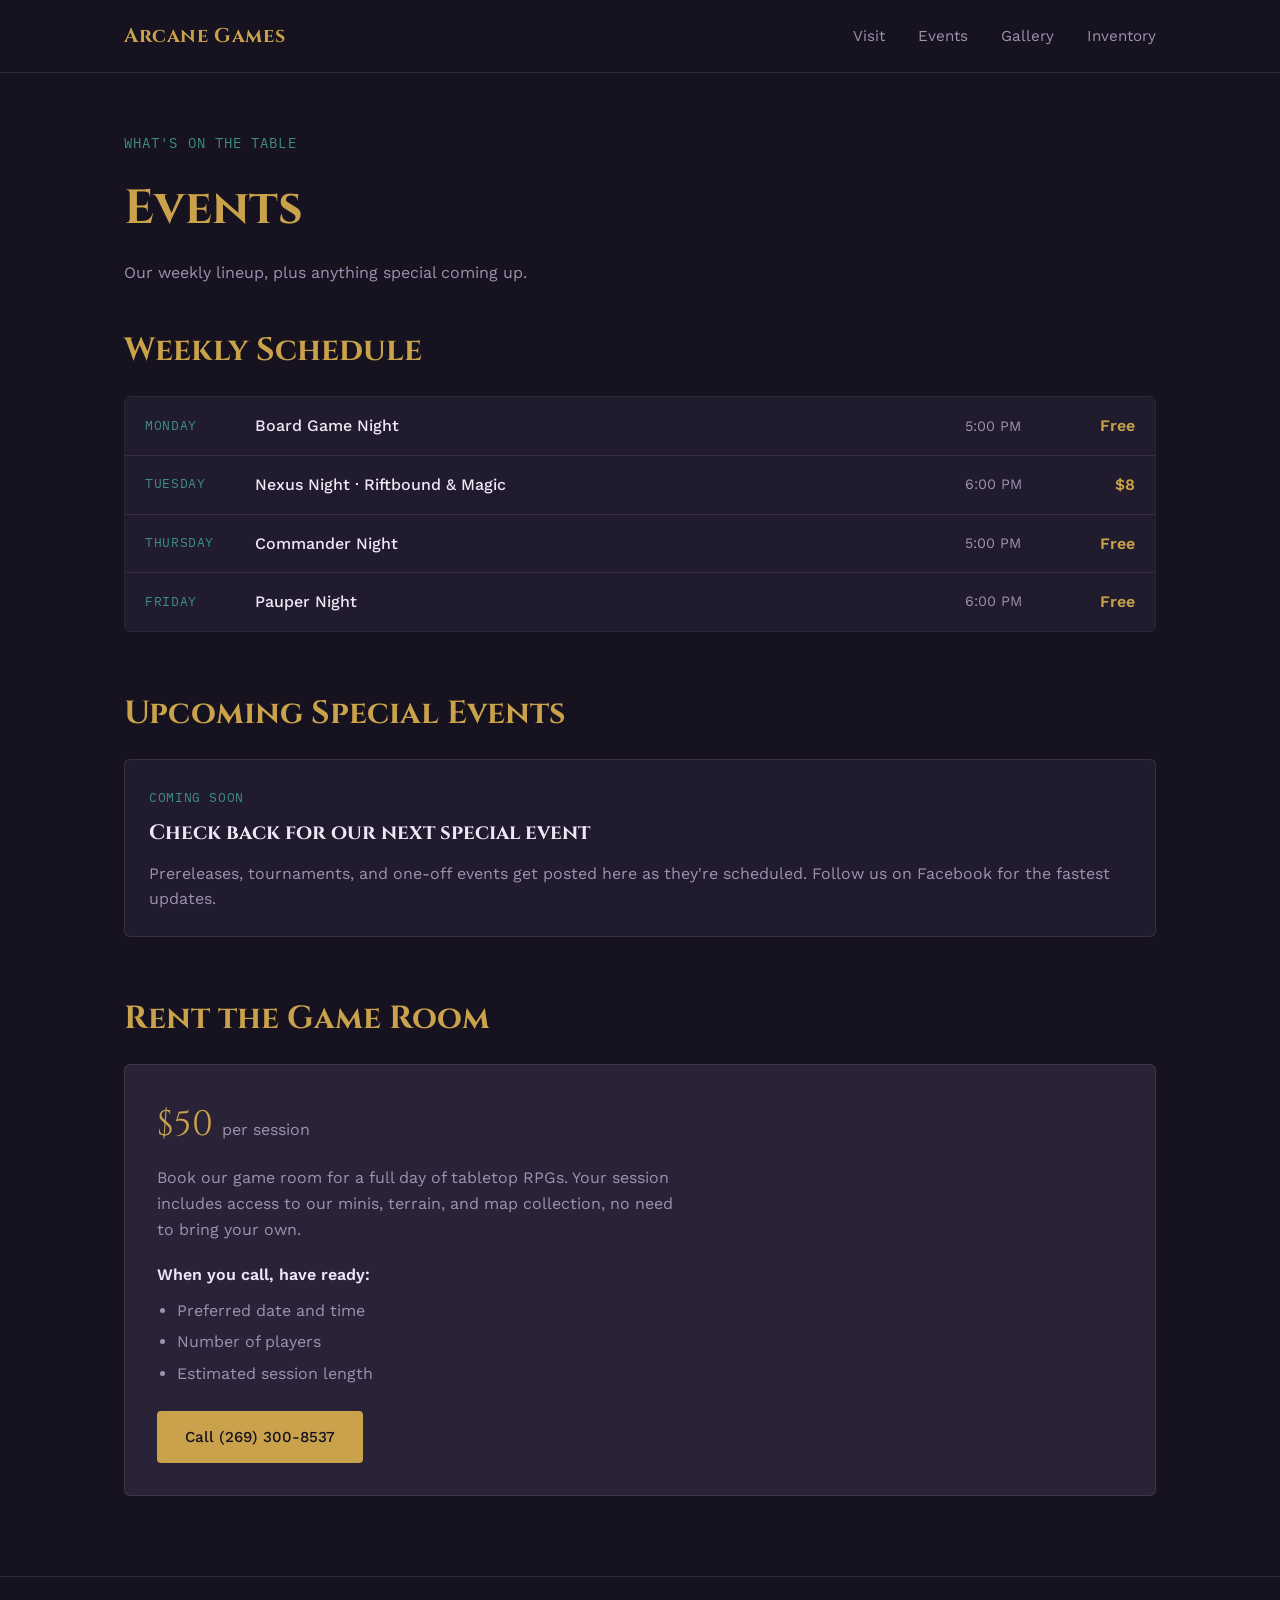
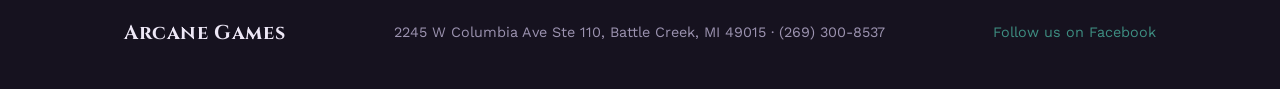
==== events.html @ ef2e9e90 "Add tonight's event feature, fix events page spacing, fix hero sigil clipping" ====
<!DOCTYPE html>
<html lang="en">
<head>
<meta charset="UTF-8">
<meta name="viewport" content="width=device-width, initial-scale=1.0">
<title>Events | Arcane Games</title>
<link rel="stylesheet" href="style.css">
<link rel="preconnect" href="https://fonts.googleapis.com">
<link href="https://fonts.googleapis.com/css2?family=Cinzel:wght@500;700&family=Work+Sans:wght@400;500;600&family=IBM+Plex+Mono:wght@400;500&display=swap" rel="stylesheet">
</head>
<body>

  <header class="site-header">
    <div class="wrap header-inner">
      <a href="index.html" class="logo">Arcane Games</a>
      <nav class="nav-links">
        <a href="index.html#details">Visit</a>
        <a href="events.html">Events</a>
        <a href="index.html#gallery">Gallery</a>
        <a href="inventory.html">Inventory</a>
      </nav>
    </div>
  </header>

  <section class="events-page">
    <div class="wrap">
      <span class="eyebrow">What's on the table</span>
      <h1 class="inventory-title">Events</h1>
      <p class="inventory-sub">Our weekly lineup, plus anything special coming up.</p>

      <h2 class="section-heading">Weekly Schedule</h2>
      <div class="schedule-grid">
        <div class="schedule-row">
          <span class="schedule-day">Monday</span>
          <span class="schedule-name">Board Game Night</span>
          <span class="schedule-time">5:00 PM</span>
          <span class="schedule-fee">Free</span>
        </div>
        <div class="schedule-row">
          <span class="schedule-day">Tuesday</span>
          <span class="schedule-name">Nexus Night · Riftbound &amp; Magic</span>
          <span class="schedule-time">6:00 PM</span>
          <span class="schedule-fee">$8</span>
        </div>
        <div class="schedule-row">
          <span class="schedule-day">Thursday</span>
          <span class="schedule-name">Commander Night</span>
          <span class="schedule-time">5:00 PM</span>
          <span class="schedule-fee">Free</span>
        </div>
        <div class="schedule-row">
          <span class="schedule-day">Friday</span>
          <span class="schedule-name">Pauper Night</span>
          <span class="schedule-time">6:00 PM</span>
          <span class="schedule-fee">Free</span>
        </div>
      </div>

      <h2 class="section-heading">Upcoming Special Events</h2>
      <!-- Add/remove event-card blocks here as needed. Newest or soonest first. -->
      <div class="special-events">
        <div class="event-card">
          <span class="event-card-date">Coming Soon</span>
          <h3 class="event-card-name">Check back for our next special event</h3>
          <p class="event-card-copy">Prereleases, tournaments, and one-off events get posted here as they're scheduled. Follow us on Facebook for the fastest updates.</p>
        </div>
      </div>

      <h2 class="section-heading">Rent the Game Room</h2>
      <div class="rental-card">
        <p class="rental-price">$50 <span>per session</span></p>
        <p class="rental-copy">Book our game room for a full day of tabletop RPGs. Your session includes access to our minis, terrain, and map collection, no need to bring your own.</p>
        <p class="rental-subhead">When you call, have ready:</p>
        <ul class="rental-list">
          <li>Preferred date and time</li>
          <li>Number of players</li>
          <li>Estimated session length</li>
        </ul>
        <a class="btn btn-gold" href="tel:+12693008537">Call (269) 300-8537</a>
      </div>

    </div>
  </section>

  <footer class="site-footer">
    <div class="wrap footer-inner">
      <span class="logo">Arcane Games</span>
      <p>2245 W Columbia Ave Ste 110, Battle Creek, MI 49015 · (269) 300-8537</p>
      <a href="https://www.facebook.com/ArcaneGamesLLC" target="_blank" rel="noopener" class="facebook-link">Follow us on Facebook</a>
    </div>
  </footer>

  <script src="script.js"></script>
</body>
</html>
---- style.css ----
:root {
  --bg: #16121f;
  --surface: #211b2e;
  --surface-alt: #2a2338;
  --gold: #c9a24b;
  --teal: #3e8e82;
  --text: #ede7f6;
  --text-muted: #9c93b0;
  --border: rgba(237, 231, 246, 0.1);

  --font-display: 'Cinzel', serif;
  --font-body: 'Work Sans', sans-serif;
  --font-mono: 'IBM Plex Mono', monospace;
}

* { box-sizing: border-box; margin: 0; padding: 0; }

body {
  background: var(--bg);
  color: var(--text);
  font-family: var(--font-body);
  line-height: 1.6;
}

a { color: var(--gold); text-decoration: none; }
a:hover { text-decoration: underline; }

.wrap {
  max-width: 1080px;
  margin: 0 auto;
  padding: 0 24px;
}

/* Header */
.site-header {
  padding: 20px 0;
  border-bottom: 1px solid var(--border);
}
.header-inner {
  display: flex;
  justify-content: space-between;
  align-items: center;
}
.logo {
  font-family: var(--font-display);
  font-weight: 700;
  font-size: 1.25rem;
  letter-spacing: 0.03em;
}
.nav-links a {
  color: var(--text-muted);
  margin-left: 28px;
  font-size: 0.95rem;
}
.nav-links a:hover { color: var(--gold); }

/* Hero */
.hero {
  position: relative;
  overflow: hidden;
  padding: 120px 0 100px;
  min-height: 720px;
  display: flex;
  align-items: center;
  justify-content: center;
  text-align: center;
}
.sigil {
  position: absolute;
  top: 50%;
  left: 50%;
  width: 640px;
  height: 640px;
  transform: translate(-50%, -50%);
  opacity: 0;
  pointer-events: none;
}
.sigil-ring, .sigil-shape, .sigil-ticks line {
  fill: none;
  stroke: var(--gold);
  stroke-width: 1;
}
.sigil-shape { stroke: var(--teal); }

body.loaded .sigil {
  animation: sigil-fade-in 1.8s ease-out forwards;
}
.ring-outer {
  stroke-dasharray: 1070;
  stroke-dashoffset: 1070;
}
.ring-inner {
  stroke-dasharray: 754;
  stroke-dashoffset: 754;
}
.sigil-shape {
  stroke-dasharray: 720;
  stroke-dashoffset: 720;
}
body.loaded .ring-outer {
  animation: sigil-draw 1.6s ease-out 0.2s forwards;
}
body.loaded .ring-inner {
  animation: sigil-draw 1.6s ease-out 0.5s forwards;
}
body.loaded .sigil-shape {
  animation: sigil-draw 1.4s ease-out 0.8s forwards;
}

@keyframes sigil-fade-in {
  to { opacity: 0.35; }
}
@keyframes sigil-draw {
  to { stroke-dashoffset: 0; }
}

@media (prefers-reduced-motion: reduce) {
  .sigil { opacity: 0.25; }
  .ring-outer, .ring-inner, .sigil-shape { stroke-dashoffset: 0; }
  body.loaded .sigil,
  body.loaded .ring-outer,
  body.loaded .ring-inner,
  body.loaded .sigil-shape {
    animation: none;
  }
}

.hero-inner { position: relative; z-index: 1; }
.eyebrow {
  display: block;
  font-family: var(--font-mono);
  font-size: 0.85rem;
  letter-spacing: 0.08em;
  text-transform: uppercase;
  color: var(--teal);
  margin-bottom: 16px;
}
.hero h1 {
  font-family: var(--font-display);
  font-size: clamp(2.5rem, 6vw, 4.5rem);
  font-weight: 700;
  color: var(--gold);
  margin-bottom: 20px;
}
.hero-sub {
  max-width: 480px;
  margin: 0 auto 36px;
  color: var(--text-muted);
  font-size: 1.1rem;
}
.hero-actions {
  display: flex;
  gap: 16px;
  justify-content: center;
  flex-wrap: wrap;
}
.btn {
  display: inline-block;
  padding: 14px 28px;
  border-radius: 4px;
  font-weight: 500;
  font-size: 0.95rem;
}
.btn-gold {
  background: var(--gold);
  color: var(--bg);
}
.btn-gold:hover { background: #d9b562; text-decoration: none; }
.btn-ghost {
  border: 1px solid var(--border);
  color: var(--text);
}
.btn-ghost:hover { border-color: var(--gold); color: var(--gold); text-decoration: none; }

/* Details */
.details { padding: 80px 0; }
.details-grid {
  display: grid;
  grid-template-columns: repeat(auto-fit, minmax(220px, 1fr));
  gap: 1px;
  background: var(--border);
  border: 1px solid var(--border);
}
.detail-card {
  background: var(--surface);
  padding: 32px;
}
.detail-card .label {
  display: block;
  font-family: var(--font-mono);
  font-size: 0.75rem;
  letter-spacing: 0.08em;
  text-transform: uppercase;
  color: var(--teal);
  margin-bottom: 12px;
}
.detail-card p { 
    color: var(--text-muted);
    overflow-wrap: break-word;
}
.detail-card a { color: var(--text); }

/* Event spotlight */
.event-spotlight {
  background: var(--surface-alt);
  padding: 90px 0;
  text-align: center;
  border-top: 1px solid var(--border);
  border-bottom: 1px solid var(--border);
}
.eyebrow-light { color: var(--gold); }
.event-spotlight h2 {
  font-family: var(--font-display);
  font-size: clamp(2rem, 4vw, 3rem);
  margin-bottom: 12px;
}
.event-time {
  font-family: var(--font-mono);
  color: var(--teal);
  margin-bottom: 20px;
  font-size: 1.05rem;
}
.event-copy {
  max-width: 520px;
  margin: 0 auto;
  color: var(--text-muted);
}

/* Gallery */
.gallery { padding: 90px 0; }
.gallery h2 {
  font-family: var(--font-display);
  font-size: clamp(1.8rem, 3vw, 2.5rem);
  margin: 8px 0 32px;
}
.gallery-grid {
  display: grid;
  grid-template-columns: repeat(auto-fit, minmax(220px, 1fr));
  gap: 16px;
}
.gallery-item {
  aspect-ratio: 4/3;
  background: var(--surface);
  border: 1px solid var(--border);
  border-radius: 6px;
  display: flex;
  align-items: center;
  justify-content: center;
  color: var(--text-muted);
  font-family: var(--font-mono);
  font-size: 0.9rem;
  background-size: cover;
  background-position: center;
}

/* Footer */
.site-footer {
  border-top: 1px solid var(--border);
  padding: 40px 0;
}
.footer-inner {
  display: flex;
  justify-content: space-between;
  align-items: center;
  flex-wrap: wrap;
  gap: 12px;
}
.footer-inner p {
  color: var(--text-muted);
  font-size: 0.9rem;
}

@media (max-width: 640px) {
  .nav-links { display: none; }
  .footer-inner { flex-direction: column; text-align: center; }
}

/* Inventory page */
.inventory-page {
  padding: 100px 0 80px;
  min-height: 60vh;
}
.inventory-title {
  font-family: var(--font-display);
  font-size: clamp(2rem, 4vw, 3rem);
  color: var(--gold);
  margin: 8px 0 12px;
}
.inventory-sub {
  color: var(--text-muted);
  margin-bottom: 32px;
}

.inventory-controls {
  display: flex;
  gap: 12px;
  flex-wrap: wrap;
  margin-bottom: 28px;
}
.inventory-search {
  flex: 1 1 260px;
  padding: 12px 16px;
  background: var(--surface);
  border: 1px solid var(--border);
  border-radius: 4px;
  color: var(--text);
  font-family: var(--font-body);
  font-size: 0.95rem;
}
.inventory-search::placeholder { color: var(--text-muted); }

.inventory-select {
  padding: 12px 16px;
  background: var(--surface);
  border: 1px solid var(--border);
  border-radius: 4px;
  color: var(--text);
  font-family: var(--font-body);
  font-size: 0.95rem;
}

.inventory-status {
  color: var(--text-muted);
  font-family: var(--font-mono);
  font-size: 0.9rem;
  margin-bottom: 20px;
}

.inventory-grid {
  display: grid;
  grid-template-columns: repeat(auto-fill, minmax(240px, 1fr));
  gap: 16px;
}
.card-tile {
  background: var(--surface);
  border: 1px solid var(--border);
  border-radius: 6px;
  overflow: hidden;
}
.card-image {
  width: 100%;
  aspect-ratio: 5/7;
  object-fit: cover;
  display: block;
  background: var(--surface-alt);
}
.card-image-placeholder {
  display: flex;
  align-items: center;
  justify-content: center;
  color: var(--text-muted);
  font-family: var(--font-mono);
  font-size: 0.85rem;
}
.card-info {
  padding: 16px;
}
.card-tile .card-name {
  font-weight: 600;
  color: var(--text);
  margin-bottom: 6px;
}
.card-tile .card-set {
  font-family: var(--font-mono);
  font-size: 0.8rem;
  color: var(--teal);
  text-transform: uppercase;
  letter-spacing: 0.05em;
  margin-bottom: 10px;
}
.card-tile .card-meta {
  display: flex;
  justify-content: space-between;
  align-items: center;
  color: var(--text-muted);
  font-size: 0.9rem;
}
.card-tile .card-price {
  color: var(--gold);
  font-weight: 600;
}

/* Events page */
.events-page {
  padding: 60px 0 80px;
}
.section-heading {
  font-family: var(--font-display);
  font-size: clamp(1.5rem, 3vw, 2rem);
  color: var(--gold);
  margin: 56px 0 20px;
}
.events-page > .wrap > .section-heading:first-of-type {
  margin-top: 40px;
}

/* Weekly schedule */
.schedule-grid {
  border: 1px solid var(--border);
  border-radius: 6px;
  overflow: hidden;
}
.schedule-row {
  display: grid;
  grid-template-columns: 110px 1fr 100px 70px;
  align-items: center;
  padding: 16px 20px;
  background: var(--surface);
  border-bottom: 1px solid var(--border);
}
.schedule-row:last-child { border-bottom: none; }
.schedule-day {
  font-family: var(--font-mono);
  font-size: 0.8rem;
  letter-spacing: 0.05em;
  text-transform: uppercase;
  color: var(--teal);
}
.schedule-name {
  color: var(--text);
  font-weight: 500;
}
.schedule-time {
  color: var(--text-muted);
  font-size: 0.9rem;
}
.schedule-fee {
  color: var(--gold);
  font-weight: 600;
  text-align: right;
}

/* Special events */
.special-events {
  display: grid;
  gap: 16px;
}
.event-card {
  background: var(--surface);
  border: 1px solid var(--border);
  border-radius: 6px;
  padding: 24px;
}
.event-card-date {
  font-family: var(--font-mono);
  font-size: 0.8rem;
  letter-spacing: 0.05em;
  text-transform: uppercase;
  color: var(--teal);
}
.event-card-name {
  font-family: var(--font-display);
  font-size: 1.3rem;
  color: var(--text);
  margin: 8px 0 10px;
}
.event-card-copy {
  color: var(--text-muted);
}

/* Rental card */
.rental-card {
  background: var(--surface-alt);
  border: 1px solid var(--border);
  border-radius: 6px;
  padding: 32px;
}
.rental-price {
  font-family: var(--font-display);
  font-size: 2.2rem;
  color: var(--gold);
  margin-bottom: 12px;
}
.rental-price span {
  font-family: var(--font-body);
  font-size: 1rem;
  color: var(--text-muted);
  font-weight: 400;
}
.rental-copy {
  color: var(--text-muted);
  margin-bottom: 20px;
  max-width: 520px;
}
.rental-subhead {
  color: var(--text);
  font-weight: 600;
  margin-bottom: 10px;
}
.rental-list {
  color: var(--text-muted);
  margin: 0 0 24px 20px;
}
.rental-list li { margin-bottom: 6px; }

/* Facebook link in footer */
.facebook-link {
  color: var(--teal);
  font-size: 0.9rem;
}

/* Mobile */
@media (max-width: 640px) {
  .schedule-row {
    grid-template-columns: 1fr;
    gap: 4px;
  }
  .schedule-fee { text-align: left; }
}
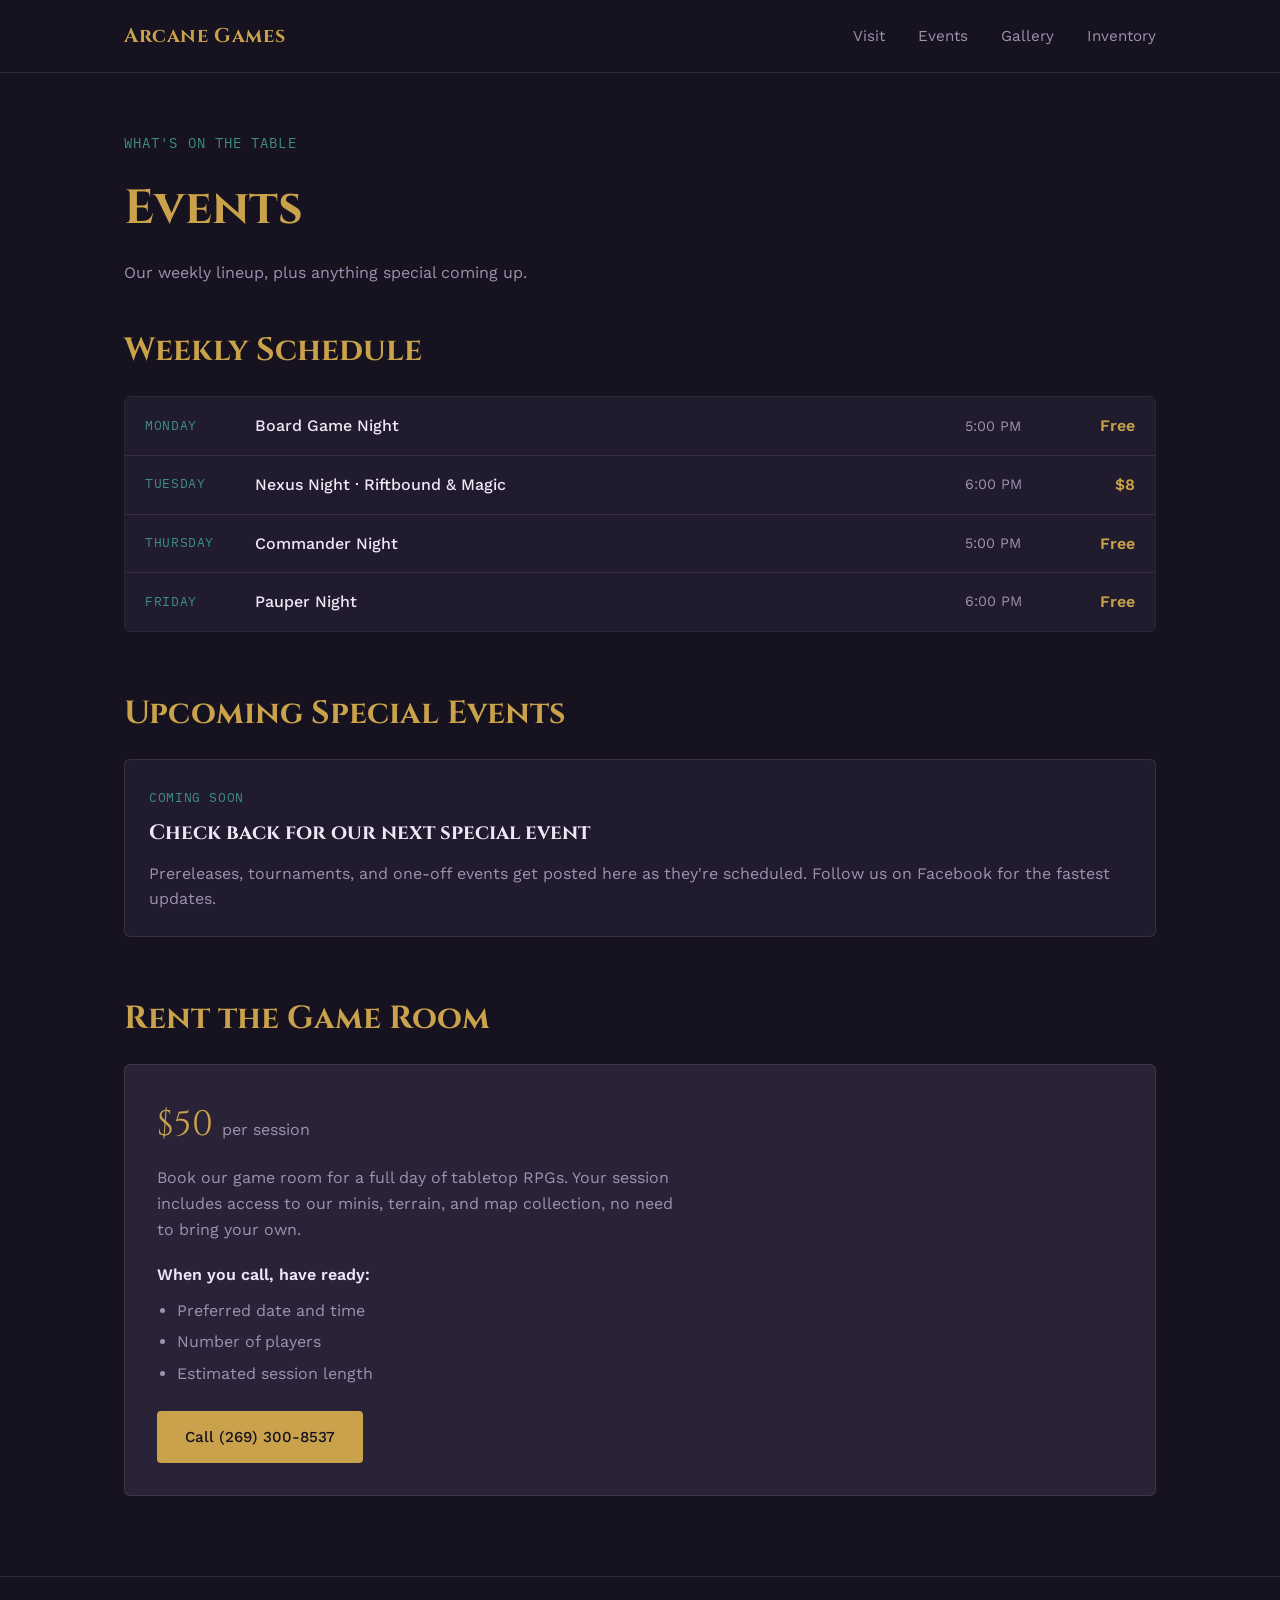
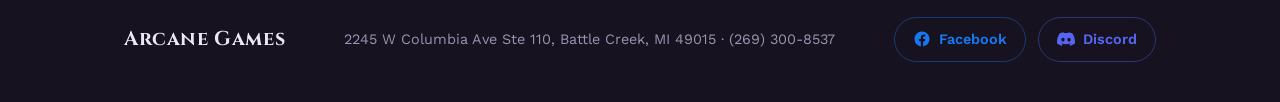
==== commit 66717ab9: "Add Facebook and DIscord Social buttons to footer and fixxed email wrapping" ====
--- a/events.html
+++ b/events.html
@@ -4,6 +4,11 @@
 <meta charset="UTF-8">
 <meta name="viewport" content="width=device-width, initial-scale=1.0">
 <title>Events | Arcane Games</title>
+<meta property="og:title" content="Events | Arcane Games">
+<meta property="og:description" content="Weekly game nights, upcoming special events, and game room rentals at Arcane Games.">
+<meta property="og:type" content="website">
+<meta property="og:url" content="https://isaiahgdesigns.github.io/arcane-games-site/events.html">
+<link rel="icon" type="image/svg+xml" href="favicon.svg">
 <link rel="stylesheet" href="style.css">
 <link rel="preconnect" href="https://fonts.googleapis.com">
 <link href="https://fonts.googleapis.com/css2?family=Cinzel:wght@500;700&family=Work+Sans:wght@400;500;600&family=IBM+Plex+Mono:wght@400;500&display=swap" rel="stylesheet">
@@ -13,7 +18,8 @@
   <header class="site-header">
     <div class="wrap header-inner">
       <a href="index.html" class="logo">Arcane Games</a>
-      <nav class="nav-links">
+      <button class="nav-toggle" id="navToggle" aria-label="Menu">☰</button>
+      <nav class="nav-links" id="navLinks">
         <a href="index.html#details">Visit</a>
         <a href="events.html">Events</a>
         <a href="index.html#gallery">Gallery</a>
@@ -83,12 +89,21 @@
   </section>
 
   <footer class="site-footer">
-    <div class="wrap footer-inner">
-      <span class="logo">Arcane Games</span>
-      <p>2245 W Columbia Ave Ste 110, Battle Creek, MI 49015 · (269) 300-8537</p>
-      <a href="https://www.facebook.com/ArcaneGamesLLC" target="_blank" rel="noopener" class="facebook-link">Follow us on Facebook</a>
+  <div class="wrap footer-inner">
+    <span class="logo">Arcane Games</span>
+    <p>2245 W Columbia Ave Ste 110, Battle Creek, MI 49015 · (269) 300-8537</p>
+    <div class="social-links">
+      <a href="https://www.facebook.com/ArcaneGamesLLC" target="_blank" rel="noopener" class="social-btn social-btn-facebook">
+        <svg viewBox="0 0 24 24" width="18" height="18" fill="currentColor"><path d="M22 12c0-5.523-4.477-10-10-10S2 6.477 2 12c0 4.991 3.657 9.128 8.438 9.878v-6.987h-2.54V12h2.54V9.797c0-2.506 1.492-3.89 3.777-3.89 1.094 0 2.238.195 2.238.195v2.46h-1.26c-1.243 0-1.63.771-1.63 1.562V12h2.773l-.443 2.89h-2.33v6.988C18.343 21.128 22 16.991 22 12z"/></svg>
+        Facebook
+      </a>
+      <a href="https://discord.gg/Nr4P8Qkdj" target="_blank" rel="noopener" class="social-btn social-btn-discord">
+        <svg viewBox="0 0 24 24" width="18" height="18" fill="currentColor"><path d="M20.317 4.369a19.79 19.79 0 0 0-4.885-1.515.074.074 0 0 0-.079.037c-.21.375-.444.864-.608 1.25a18.27 18.27 0 0 0-5.487 0 12.64 12.64 0 0 0-.617-1.25.077.077 0 0 0-.079-.037A19.736 19.736 0 0 0 3.677 4.37a.07.07 0 0 0-.032.027C.533 9.046-.32 13.58.099 18.058a.082.082 0 0 0 .031.056 19.9 19.9 0 0 0 5.993 3.03.078.078 0 0 0 .084-.028 14.09 14.09 0 0 0 1.226-1.994.076.076 0 0 0-.041-.106 13.107 13.107 0 0 1-1.872-.892.077.077 0 0 1-.008-.128c.126-.094.252-.192.372-.291a.074.074 0 0 1 .077-.01c3.928 1.793 8.18 1.793 12.062 0a.073.073 0 0 1 .078.01c.12.099.246.198.373.292a.077.077 0 0 1-.006.127 12.3 12.3 0 0 1-1.873.892.076.076 0 0 0-.04.107c.36.698.772 1.363 1.225 1.993a.076.076 0 0 0 .084.029 19.84 19.84 0 0 0 6.002-3.03.077.077 0 0 0 .032-.055c.5-5.177-.838-9.674-3.549-13.66a.061.061 0 0 0-.031-.028zM8.02 15.33c-1.183 0-2.157-1.085-2.157-2.419 0-1.333.955-2.419 2.157-2.419 1.21 0 2.176 1.096 2.157 2.42 0 1.333-.955 2.418-2.157 2.418zm7.975 0c-1.183 0-2.157-1.085-2.157-2.419 0-1.333.955-2.419 2.157-2.419 1.21 0 2.176 1.096 2.157 2.42 0 1.333-.946 2.418-2.157 2.418z"/></svg>
+        Discord
+      </a>
     </div>
-  </footer>
+  </div>
+</footer>
 
   <script src="script.js"></script>
 </body>
--- a/style.css
+++ b/style.css
@@ -277,7 +277,7 @@
 
 /* Inventory page */
 .inventory-page {
-  padding: 100px 0 80px;
+  padding: 60px 0 80px;
   min-height: 60vh;
 }
 .inventory-title {
@@ -345,12 +345,16 @@
   background: var(--surface-alt);
 }
 .card-image-placeholder {
+  aspect-ratio: auto;
+  height: 100px;
+  width: 100%;
   display: flex;
   align-items: center;
   justify-content: center;
   color: var(--text-muted);
   font-family: var(--font-mono);
   font-size: 0.85rem;
+  background: var(--surface-alt);
 }
 .card-info {
   padding: 16px;
@@ -506,4 +510,132 @@
     gap: 4px;
   }
   .schedule-fee { text-align: left; }
+}
+
+.inventory-note {
+  color: var(--gold);
+  font-style: italic;
+  font-size: 0.9rem;
+  margin-top: -8px;
+  margin-bottom: 28px;
+  max-width: 560px;
+}
+.inventory-note a { color: var(--teal); }
+
+.inventory-toggle {
+  display: flex;
+  gap: 12px;
+  margin-bottom: 28px;
+}
+.toggle-btn {
+  padding: 10px 20px;
+  background: transparent;
+  border: 1px solid var(--border);
+  border-radius: 4px;
+  color: var(--text-muted);
+  font-family: var(--font-body);
+  font-size: 0.9rem;
+  cursor: pointer;
+}
+.toggle-btn.active {
+  background: var(--gold);
+  border-color: var(--gold);
+  color: var(--bg);
+  font-weight: 600;
+}
+
+.lightbox {
+  display: none;
+  position: fixed;
+  top: 0;
+  left: 0;
+  width: 100%;
+  height: 100%;
+  background: rgba(0, 0, 0, 0.85);
+  z-index: 1000;
+  align-items: center;
+  justify-content: center;
+  cursor: zoom-out;
+}
+.lightbox.active {
+  display: flex;
+}
+.lightbox img {
+  max-width: 90vw;
+  max-height: 90vh;
+  border-radius: 10px;
+  box-shadow: 0 20px 60px rgba(0, 0, 0, 0.5);
+}
+.card-image {
+  cursor: zoom-in;
+}
+
+.nav-toggle {
+  display: none;
+  background: none;
+  border: none;
+  color: var(--gold);
+  font-size: 1.5rem;
+  cursor: pointer;
+}
+
+@media (max-width: 640px) {
+  .nav-toggle {
+    display: block;
+  }
+  .nav-links {
+    display: none;
+    position: absolute;
+    top: 100%;
+    left: 0;
+    right: 0;
+    background: var(--surface);
+    border-top: 1px solid var(--border);
+    flex-direction: column;
+    padding: 16px 24px;
+    gap: 16px;
+  }
+  .nav-links.open {
+    display: flex;
+  }
+  .header-inner {
+    position: relative;
+    z-index: 100;
+  }
+}
+
+.social-links {
+  display: flex;
+  gap: 12px;
+  flex-wrap: wrap;
+}
+.social-btn {
+  display: flex;
+  align-items: center;
+  gap: 8px;
+  padding: 10px 18px;
+  border-radius: 999px;
+  font-size: 0.9rem;
+  font-weight: 600;
+  border: 1px solid var(--border);
+  transition: border-color 0.2s, color 0.2s;
+}
+.social-btn:hover {
+  text-decoration: none;
+}
+.social-btn-facebook {
+  color: #1877F2;
+  border-color: rgba(24, 119, 242, 0.4);
+}
+.social-btn-facebook:hover {
+  border-color: #1877F2;
+  background: rgba(24, 119, 242, 0.08);
+}
+.social-btn-discord {
+  color: #5865F2;
+  border-color: rgba(88, 101, 242, 0.4);
+}
+.social-btn-discord:hover {
+  border-color: #5865F2;
+  background: rgba(88, 101, 242, 0.08);
 }
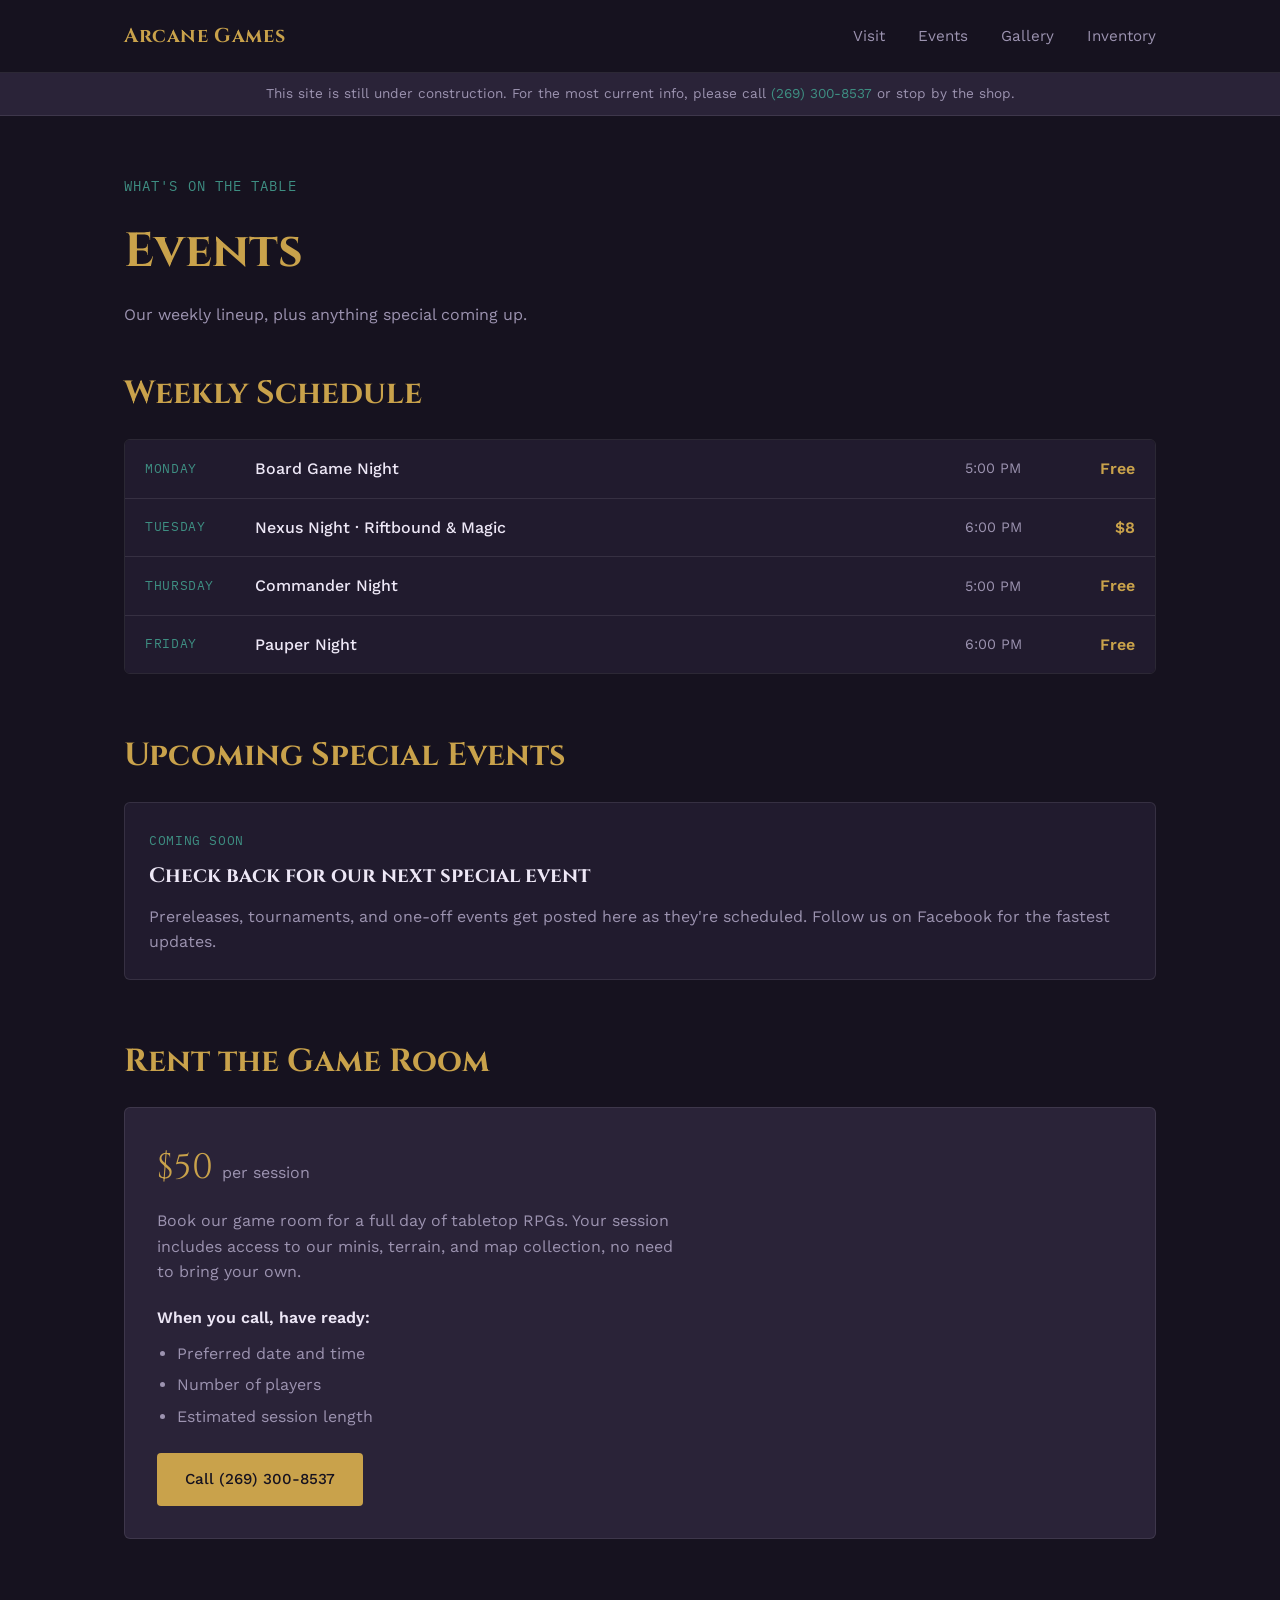
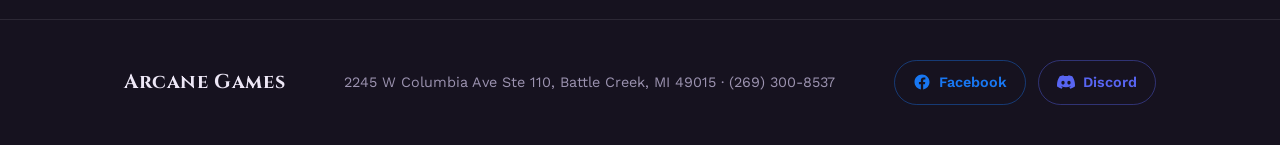
==== commit d510df03: "Add site-wide construction banner and inventory preview mode" ====
--- a/events.html
+++ b/events.html
@@ -27,6 +27,10 @@
       </nav>
     </div>
   </header>
+
+  <div class="construction-banner">
+    This site is still under construction. For the most current info, please call <a href="tel:+12693008537">(269) 300-8537</a> or stop by the shop.
+  </div>
 
   <section class="events-page">
     <div class="wrap">
--- a/style.css
+++ b/style.css
@@ -638,4 +638,32 @@
 .social-btn-discord:hover {
   border-color: #5865F2;
   background: rgba(88, 101, 242, 0.08);
+}
+
+.preview-banner {
+  background: rgba(201, 162, 75, 0.15);
+  border: 1px solid var(--gold);
+  border-radius: 6px;
+  padding: 16px 20px;
+  color: var(--text);
+  font-size: 0.95rem;
+  margin-bottom: 32px;
+}
+.preview-banner strong {
+  color: var(--gold);
+  text-transform: uppercase;
+  letter-spacing: 0.03em;
+  font-size: 0.85rem;
+}
+
+.construction-banner {
+  background: var(--surface-alt);
+  border-bottom: 1px solid var(--border);
+  text-align: center;
+  padding: 10px 20px;
+  font-size: 0.85rem;
+  color: var(--text-muted);
+}
+.construction-banner a {
+  color: var(--teal);
 }
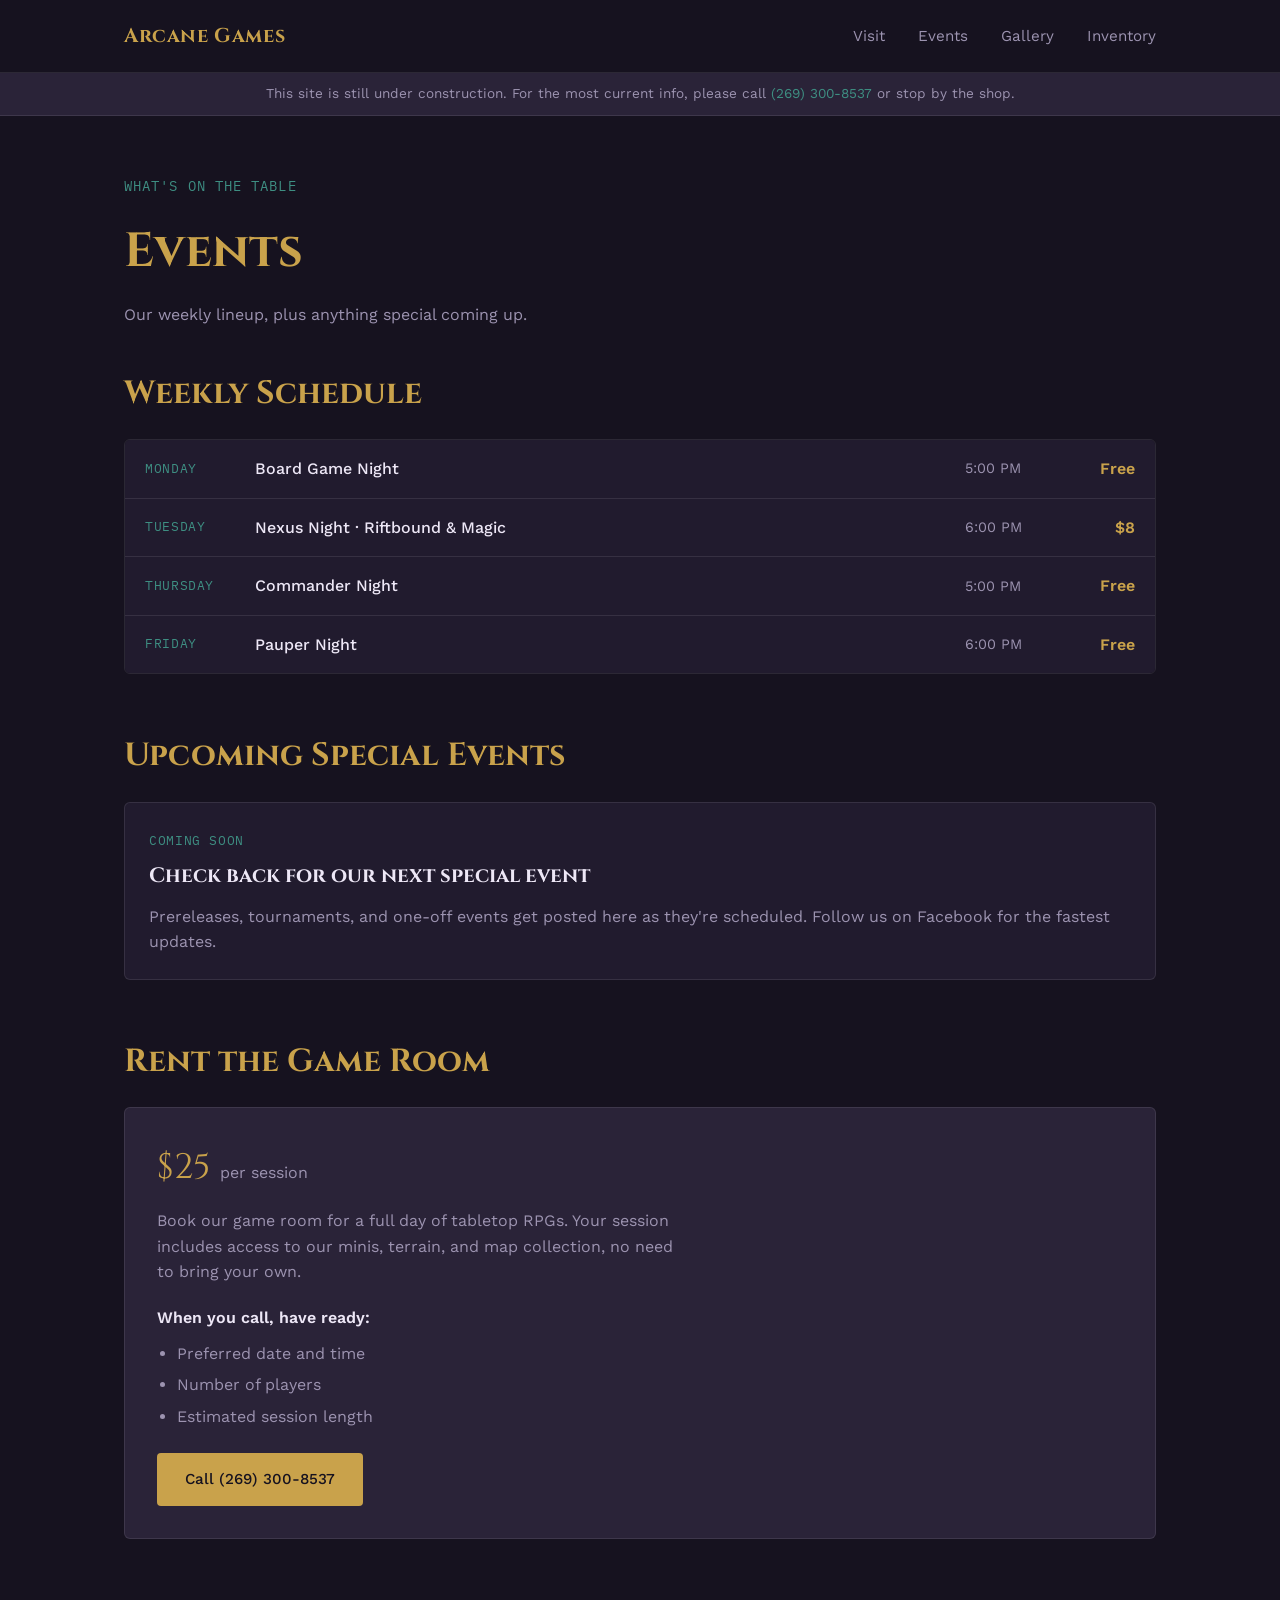
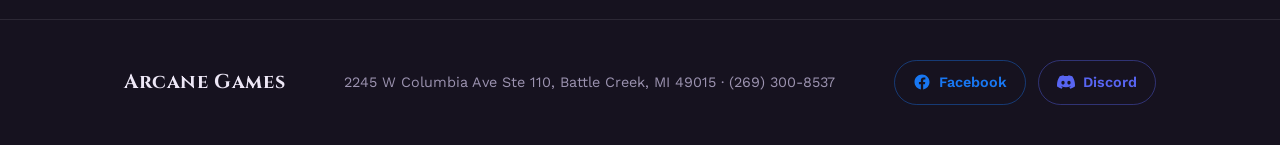
==== commit 6a2c1f14: "Update game room rental price to" ====
--- a/events.html
+++ b/events.html
@@ -78,7 +78,7 @@
 
       <h2 class="section-heading">Rent the Game Room</h2>
       <div class="rental-card">
-        <p class="rental-price">$50 <span>per session</span></p>
+        <p class="rental-price">$25 <span>per session</span></p>
         <p class="rental-copy">Book our game room for a full day of tabletop RPGs. Your session includes access to our minis, terrain, and map collection, no need to bring your own.</p>
         <p class="rental-subhead">When you call, have ready:</p>
         <ul class="rental-list">
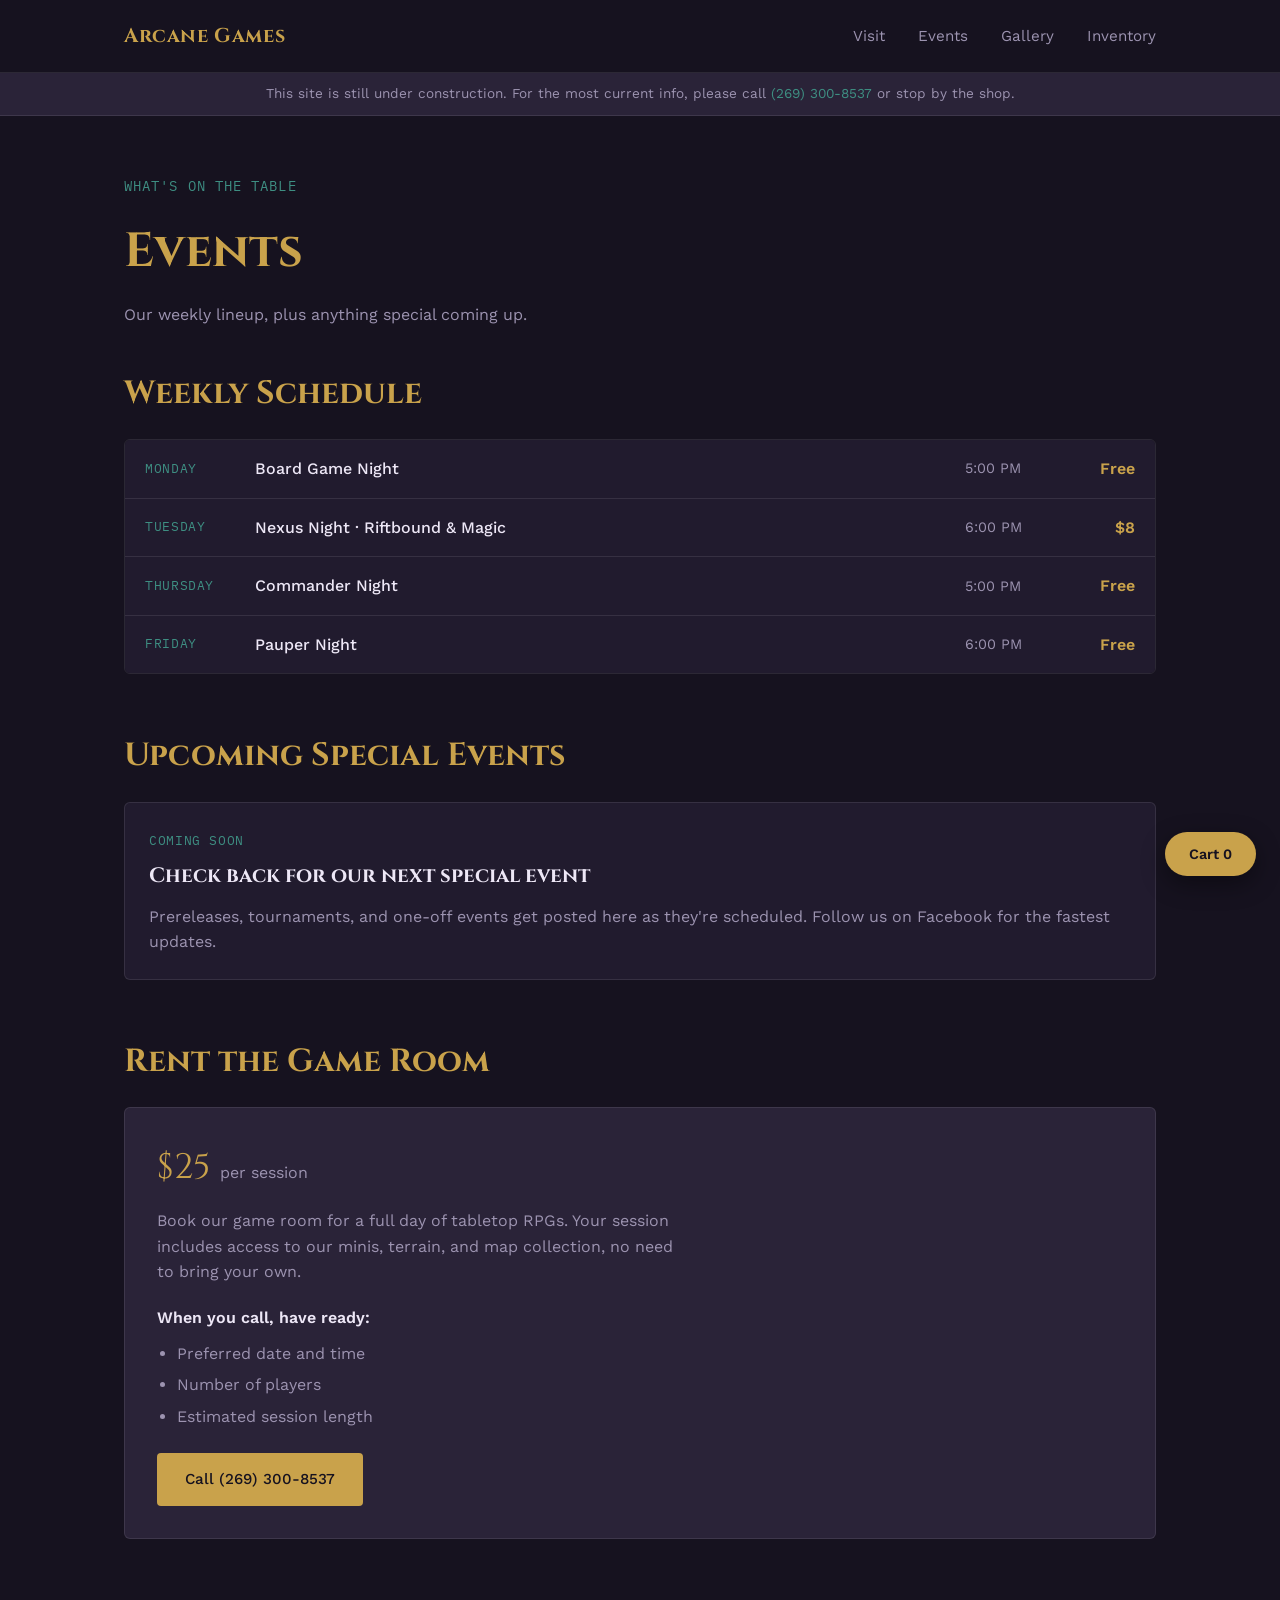
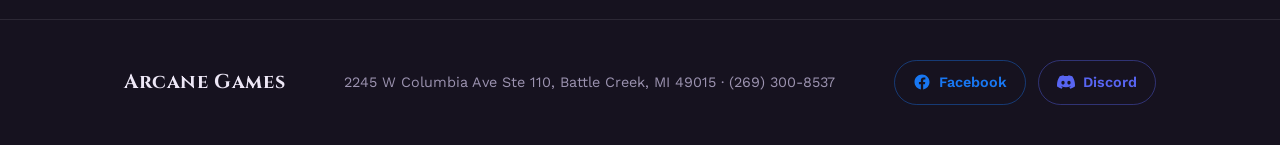
==== commit 2e375352: "Add cart hold system: quantity stepper, site-wide cart display, expiry warning modal" ====
--- a/events.html
+++ b/events.html
@@ -27,6 +27,41 @@
       </nav>
     </div>
   </header>
+
+  <div id="cartBanner" class="cart-banner" style="display: none;">
+  <span id="cartBannerText"></span>
+  <button id="viewCartBtn" class="view-cart-btn">View Cart</button>
+</div>
+
+<div id="expiryModal" class="expiry-modal" style="display: none;">
+  <div class="expiry-modal-inner">
+    <h3>Still there?</h3>
+    <p>The cards in your cart are about to be released so others can buy them.</p>
+    <p class="expiry-countdown"><span id="expiryCountdown">1:00</span> remaining</p>
+    <div class="expiry-modal-actions">
+      <button id="extendHoldBtn" class="btn btn-gold">Keep my cart</button>
+      <button id="dismissExpiryBtn" class="btn btn-ghost">Release it</button>
+    </div>
+  </div>
+</div>
+
+<button id="floatingCartBtn" class="floating-cart-btn">
+  Cart <span id="floatingCartCount">0</span>
+</button>
+
+<div id="cartPanel" class="cart-panel" style="display: none;">
+  <div class="cart-panel-inner">
+    <div class="cart-panel-header">
+      <h3>Your Cart</h3>
+      <button id="closeCartBtn" class="cart-panel-close">&times;</button>
+    </div>
+    <div id="cartItems" class="cart-items"></div>
+    <div class="cart-panel-footer">
+      <p id="cartTotal" class="cart-total"></p>
+      <button id="checkoutBtn" class="btn btn-gold cart-checkout-btn" disabled>Checkout (coming soon)</button>
+    </div>
+  </div>
+</div>
 
   <div class="construction-banner">
     This site is still under construction. For the most current info, please call <a href="tel:+12693008537">(269) 300-8537</a> or stop by the shop.
--- a/style.css
+++ b/style.css
@@ -1,3 +1,6 @@
+/* ==========================================================================
+   1. Variables & Reset
+   ========================================================================== */
 :root {
   --bg: #16121f;
   --surface: #211b2e;
@@ -22,6 +25,11 @@
   line-height: 1.6;
 }
 
+/* Pushes content down when the cart hold banner is showing, so it doesn't overlap the header */
+body.cart-banner-active {
+  padding-top: 44px;
+}
+
 a { color: var(--gold); text-decoration: none; }
 a:hover { text-decoration: underline; }
 
@@ -31,7 +39,42 @@
   padding: 0 24px;
 }
 
-/* Header */
+
+/* ==========================================================================
+   2. Site-wide Banners (construction notice, inventory preview mode)
+   ========================================================================== */
+.construction-banner {
+  background: var(--surface-alt);
+  border-bottom: 1px solid var(--border);
+  text-align: center;
+  padding: 10px 20px;
+  font-size: 0.85rem;
+  color: var(--text-muted);
+}
+.construction-banner a {
+  color: var(--teal);
+}
+
+.preview-banner {
+  background: rgba(201, 162, 75, 0.15);
+  border: 1px solid var(--gold);
+  border-radius: 6px;
+  padding: 16px 20px;
+  color: var(--text);
+  font-size: 0.95rem;
+  margin-bottom: 32px;
+}
+.preview-banner strong {
+  color: var(--gold);
+  text-transform: uppercase;
+  letter-spacing: 0.03em;
+  font-size: 0.85rem;
+}
+
+
+/* ==========================================================================
+   3. Header & Navigation
+   ========================================================================== */
 .site-header {
   padding: 20px 0;
   border-bottom: 1px solid var(--border);
@@ -54,7 +97,41 @@
 }
 .nav-links a:hover { color: var(--gold); }
 
-/* Hero */
+.nav-toggle {
+  display: none;
+  background: none;
+  border: none;
+  color: var(--gold);
+  font-size: 1.5rem;
+  cursor: pointer;
+}
+
+
+/* ==========================================================================
+   4. Buttons (shared across pages)
+   ========================================================================== */
+.btn {
+  display: inline-block;
+  padding: 14px 28px;
+  border-radius: 4px;
+  font-weight: 500;
+  font-size: 0.95rem;
+}
+.btn-gold {
+  background: var(--gold);
+  color: var(--bg);
+}
+.btn-gold:hover { background: #d9b562; text-decoration: none; }
+.btn-ghost {
+  border: 1px solid var(--border);
+  color: var(--text);
+}
+.btn-ghost:hover { border-color: var(--gold); color: var(--gold); text-decoration: none; }
+
+
+/* ==========================================================================
+   5. Homepage — Hero
+   ========================================================================== */
 .hero {
   position: relative;
   overflow: hidden;
@@ -154,25 +231,11 @@
   justify-content: center;
   flex-wrap: wrap;
 }
-.btn {
-  display: inline-block;
-  padding: 14px 28px;
-  border-radius: 4px;
-  font-weight: 500;
-  font-size: 0.95rem;
-}
-.btn-gold {
-  background: var(--gold);
-  color: var(--bg);
-}
-.btn-gold:hover { background: #d9b562; text-decoration: none; }
-.btn-ghost {
-  border: 1px solid var(--border);
-  color: var(--text);
-}
-.btn-ghost:hover { border-color: var(--gold); color: var(--gold); text-decoration: none; }
-
-/* Details */
+
+
+/* ==========================================================================
+   6. Homepage — Details Grid (Location / Hours / Contact / Reputation)
+   ========================================================================== */
 .details { padding: 80px 0; }
 .details-grid {
   display: grid;
@@ -194,13 +257,16 @@
   color: var(--teal);
   margin-bottom: 12px;
 }
-.detail-card p { 
-    color: var(--text-muted);
-    overflow-wrap: break-word;
+.detail-card p {
+  color: var(--text-muted);
+  overflow-wrap: break-word;
 }
 .detail-card a { color: var(--text); }
 
-/* Event spotlight */
+
+/* ==========================================================================
+   7. Homepage — Tonight's Event Spotlight
+   ========================================================================== */
 .event-spotlight {
   background: var(--surface-alt);
   padding: 90px 0;
@@ -226,7 +292,10 @@
   color: var(--text-muted);
 }
 
-/* Gallery */
+
+/* ==========================================================================
+   8. Homepage — Gallery
+   ========================================================================== */
 .gallery { padding: 90px 0; }
 .gallery h2 {
   font-family: var(--font-display);
@@ -253,7 +322,10 @@
   background-position: center;
 }
 
-/* Footer */
+
+/* ==========================================================================
+   9. Footer & Social Links
+   ========================================================================== */
 .site-footer {
   border-top: 1px solid var(--border);
   padding: 40px 0;
@@ -269,13 +341,167 @@
   color: var(--text-muted);
   font-size: 0.9rem;
 }
-
-@media (max-width: 640px) {
-  .nav-links { display: none; }
-  .footer-inner { flex-direction: column; text-align: center; }
-}
-
-/* Inventory page */
+.facebook-link {
+  color: var(--teal);
+  font-size: 0.9rem;
+}
+
+.social-links {
+  display: flex;
+  gap: 12px;
+  flex-wrap: wrap;
+}
+.social-btn {
+  display: flex;
+  align-items: center;
+  gap: 8px;
+  padding: 10px 18px;
+  border-radius: 999px;
+  font-size: 0.9rem;
+  font-weight: 600;
+  border: 1px solid var(--border);
+  transition: border-color 0.2s, color 0.2s;
+}
+.social-btn:hover {
+  text-decoration: none;
+}
+.social-btn-facebook {
+  color: #1877F2;
+  border-color: rgba(24, 119, 242, 0.4);
+}
+.social-btn-facebook:hover {
+  border-color: #1877F2;
+  background: rgba(24, 119, 242, 0.08);
+}
+.social-btn-discord {
+  color: #5865F2;
+  border-color: rgba(88, 101, 242, 0.4);
+}
+.social-btn-discord:hover {
+  border-color: #5865F2;
+  background: rgba(88, 101, 242, 0.08);
+}
+
+
+/* ==========================================================================
+   10. Events Page
+   ========================================================================== */
+.events-page {
+  padding: 60px 0 80px;
+}
+.section-heading {
+  font-family: var(--font-display);
+  font-size: clamp(1.5rem, 3vw, 2rem);
+  color: var(--gold);
+  margin: 56px 0 20px;
+}
+.events-page > .wrap > .section-heading:first-of-type {
+  margin-top: 40px;
+}
+
+/* Weekly schedule table */
+.schedule-grid {
+  border: 1px solid var(--border);
+  border-radius: 6px;
+  overflow: hidden;
+}
+.schedule-row {
+  display: grid;
+  grid-template-columns: 110px 1fr 100px 70px;
+  align-items: center;
+  padding: 16px 20px;
+  background: var(--surface);
+  border-bottom: 1px solid var(--border);
+}
+.schedule-row:last-child { border-bottom: none; }
+.schedule-day {
+  font-family: var(--font-mono);
+  font-size: 0.8rem;
+  letter-spacing: 0.05em;
+  text-transform: uppercase;
+  color: var(--teal);
+}
+.schedule-name {
+  color: var(--text);
+  font-weight: 500;
+}
+.schedule-time {
+  color: var(--text-muted);
+  font-size: 0.9rem;
+}
+.schedule-fee {
+  color: var(--gold);
+  font-weight: 600;
+  text-align: right;
+}
+
+/* Special (upcoming) events */
+.special-events {
+  display: grid;
+  gap: 16px;
+}
+.event-card {
+  background: var(--surface);
+  border: 1px solid var(--border);
+  border-radius: 6px;
+  padding: 24px;
+}
+.event-card-date {
+  font-family: var(--font-mono);
+  font-size: 0.8rem;
+  letter-spacing: 0.05em;
+  text-transform: uppercase;
+  color: var(--teal);
+}
+.event-card-name {
+  font-family: var(--font-display);
+  font-size: 1.3rem;
+  color: var(--text);
+  margin: 8px 0 10px;
+}
+.event-card-copy {
+  color: var(--text-muted);
+}
+
+/* Game room rental card */
+.rental-card {
+  background: var(--surface-alt);
+  border: 1px solid var(--border);
+  border-radius: 6px;
+  padding: 32px;
+}
+.rental-price {
+  font-family: var(--font-display);
+  font-size: 2.2rem;
+  color: var(--gold);
+  margin-bottom: 12px;
+}
+.rental-price span {
+  font-family: var(--font-body);
+  font-size: 1rem;
+  color: var(--text-muted);
+  font-weight: 400;
+}
+.rental-copy {
+  color: var(--text-muted);
+  margin-bottom: 20px;
+  max-width: 520px;
+}
+.rental-subhead {
+  color: var(--text);
+  font-weight: 600;
+  margin-bottom: 10px;
+}
+.rental-list {
+  color: var(--text-muted);
+  margin: 0 0 24px 20px;
+}
+.rental-list li { margin-bottom: 6px; }
+
+
+/* ==========================================================================
+   11. Inventory Page — Search Controls & Toggle
+   ========================================================================== */
 .inventory-page {
   padding: 60px 0 80px;
   min-height: 60vh;
@@ -289,6 +515,37 @@
 .inventory-sub {
   color: var(--text-muted);
   margin-bottom: 32px;
+}
+.inventory-note {
+  color: var(--gold);
+  font-style: italic;
+  font-size: 0.9rem;
+  margin-top: -8px;
+  margin-bottom: 28px;
+  max-width: 560px;
+}
+.inventory-note a { color: var(--teal); }
+
+.inventory-toggle {
+  display: flex;
+  gap: 12px;
+  margin-bottom: 28px;
+}
+.toggle-btn {
+  padding: 10px 20px;
+  background: transparent;
+  border: 1px solid var(--border);
+  border-radius: 4px;
+  color: var(--text-muted);
+  font-family: var(--font-body);
+  font-size: 0.9rem;
+  cursor: pointer;
+}
+.toggle-btn.active {
+  background: var(--gold);
+  border-color: var(--gold);
+  color: var(--bg);
+  font-weight: 600;
 }
 
 .inventory-controls {
@@ -326,6 +583,10 @@
   margin-bottom: 20px;
 }
 
+
+/* ==========================================================================
+   12. Inventory Page — Card Grid & Tiles
+   ========================================================================== */
 .inventory-grid {
   display: grid;
   grid-template-columns: repeat(auto-fill, minmax(240px, 1fr));
@@ -343,6 +604,7 @@
   object-fit: cover;
   display: block;
   background: var(--surface-alt);
+  cursor: zoom-in;
 }
 .card-image-placeholder {
   aspect-ratio: auto;
@@ -384,166 +646,330 @@
   font-weight: 600;
 }
 
-/* Events page */
-.events-page {
-  padding: 60px 0 80px;
-}
-.section-heading {
+
+/* ==========================================================================
+   13. Cart / Hold System (Add to Cart button, sticky countdown banner)
+   ========================================================================== */
+.add-to-cart-btn {
+  width: 100%;
+  margin-top: 10px;
+  padding: 8px 12px;
+  border-radius: 4px;
+  border: 1px solid var(--gold);
+  background: transparent;
+  color: var(--gold);
+  font-family: var(--font-body);
+  font-size: 0.85rem;
+  font-weight: 600;
+  cursor: pointer;
+}
+.add-to-cart-btn:hover {
+  background: var(--gold);
+  color: var(--bg);
+}
+.add-to-cart-btn:disabled {
+  opacity: 0.5;
+  cursor: not-allowed;
+}
+.add-to-cart-btn.in-cart {
+  background: var(--teal);
+  border-color: var(--teal);
+  color: var(--bg);
+}
+
+.cart-banner {
+  position: fixed;
+  top: 0;
+  left: 0;
+  right: 0;
+  background: var(--gold);
+  color: var(--bg);
+  text-align: center;
+  padding: 12px 20px;
+  font-weight: 600;
+  font-size: 0.9rem;
+  z-index: 2000;
+}
+
+.floating-cart-btn {
+  position: fixed;
+  bottom: 24px;
+  right: 24px;
+  z-index: 1900;
+  background: var(--gold);
+  color: var(--bg);
+  border: none;
+  border-radius: 999px;
+  padding: 14px 24px;
+  font-family: var(--font-body);
+  font-weight: 600;
+  font-size: 0.9rem;
+  cursor: pointer;
+  box-shadow: 0 8px 24px rgba(0, 0, 0, 0.4);
+}
+.floating-cart-btn:hover {
+  background: #d9b562;
+}
+
+/* Quantity stepper (card tiles and cart panel) */
+.qty-stepper {
+  display: flex;
+  align-items: center;
+  gap: 8px;
+  margin-top: 10px;
+}
+.qty-btn {
+  width: 32px;
+  height: 32px;
+  flex-shrink: 0;
+  border-radius: 4px;
+  border: 1px solid var(--teal);
+  background: transparent;
+  color: var(--teal);
+  font-size: 1rem;
+  font-weight: 600;
+  line-height: 1;
+  cursor: pointer;
+}
+.qty-btn:hover:not(:disabled) {
+  background: var(--teal);
+  color: var(--bg);
+}
+.qty-btn:disabled {
+  opacity: 0.35;
+  cursor: not-allowed;
+}
+.qty-count {
+  flex: 1;
+  text-align: center;
+  font-family: var(--font-mono);
+  font-size: 0.9rem;
+  color: var(--text);
+}
+
+.qty-input {
+  flex: 1;
+  min-width: 0;
+  text-align: center;
+  padding: 6px 4px;
+  background: var(--surface-alt);
+  border: 1px solid var(--border);
+  border-radius: 4px;
+  color: var(--text);
+  font-family: var(--font-mono);
+  font-size: 0.9rem;
+}
+.qty-input:focus {
+  outline: none;
+  border-color: var(--teal);
+}
+/* Hide the browser's own up/down arrows */
+.qty-input::-webkit-outer-spin-button,
+.qty-input::-webkit-inner-spin-button {
+  -webkit-appearance: none;
+  margin: 0;
+}
+.qty-input {
+  -moz-appearance: textfield;
+  appearance: textfield;
+}
+
+.cart-item-line {
+  display: flex;
+  justify-content: space-between;
+  align-items: center;
+  gap: 12px;
+  margin-top: 8px;
+}
+.cart-item-subtotal {
+  color: var(--gold);
+  font-size: 0.85rem;
+  font-family: var(--font-mono);
+}
+.cart-total {
+  color: var(--text);
+  font-size: 1rem;
+  font-weight: 600;
+  margin-bottom: 12px;
+}
+.cart-total span {
+  color: var(--gold);
+}
+.cart-total-count {
+  display: block;
+  color: var(--text-muted);
+  font-size: 0.8rem;
+  font-weight: 400;
+  margin-top: 2px;
+}
+
+.cart-item-qty {
+  display: flex;
+  align-items: center;
+  gap: 6px;
+}
+.cart-item-qty .qty-btn {
+  width: 26px;
+  height: 26px;
+  font-size: 0.85rem;
+}
+
+/* Expiry warning */
+.expiry-modal {
+  position: fixed;
+  inset: 0;
+  background: rgba(0, 0, 0, 0.75);
+  z-index: 2500;
+  display: flex;
+  align-items: center;
+  justify-content: center;
+  padding: 24px;
+}
+.expiry-modal-inner {
+  background: var(--surface);
+  border: 1px solid var(--gold);
+  border-radius: 8px;
+  padding: 32px;
+  max-width: 420px;
+  text-align: center;
+}
+.expiry-modal-inner h3 {
   font-family: var(--font-display);
-  font-size: clamp(1.5rem, 3vw, 2rem);
-  color: var(--gold);
-  margin: 56px 0 20px;
-}
-.events-page > .wrap > .section-heading:first-of-type {
-  margin-top: 40px;
-}
-
-/* Weekly schedule */
-.schedule-grid {
-  border: 1px solid var(--border);
+  color: var(--gold);
+  font-size: 1.4rem;
+  margin-bottom: 12px;
+}
+.expiry-modal-inner p {
+  color: var(--text-muted);
+  margin-bottom: 12px;
+}
+.expiry-countdown {
+  font-family: var(--font-mono);
+  color: var(--teal);
+  font-size: 1.1rem;
+}
+.expiry-modal-actions {
+  display: flex;
+  gap: 12px;
+  justify-content: center;
+  margin-top: 20px;
+  flex-wrap: wrap;
+}
+
+.view-cart-btn {
+  background: var(--bg);
+  color: var(--gold);
+  border: none;
+  border-radius: 4px;
+  padding: 6px 14px;
+  font-size: 0.8rem;
+  font-weight: 600;
+  cursor: pointer;
+  margin-left: 12px;
+}
+
+.cart-panel {
+  position: fixed;
+  top: 0;
+  right: 0;
+  bottom: 0;
+  width: min(400px, 100%);
+  background: var(--surface);
+  border-left: 1px solid var(--border);
+  z-index: 2100;
+  display: flex;
+  flex-direction: column;
+  box-shadow: -20px 0 60px rgba(0, 0, 0, 0.4);
+}
+.cart-panel-inner {
+  display: flex;
+  flex-direction: column;
+  height: 100%;
+  padding: 20px;
+}
+.cart-panel-header {
+  display: flex;
+  justify-content: space-between;
+  align-items: center;
+  margin-bottom: 20px;
+}
+.cart-panel-header h3 {
+  font-family: var(--font-display);
+  color: var(--gold);
+  font-size: 1.3rem;
+}
+.cart-panel-close {
+  background: none;
+  border: none;
+  color: var(--text-muted);
+  font-size: 1.5rem;
+  cursor: pointer;
+  line-height: 1;
+}
+.cart-items {
+  flex: 1;
+  overflow-y: auto;
+  display: flex;
+  flex-direction: column;
+  gap: 12px;
+}
+.cart-item {
+  display: flex;
+  justify-content: space-between;
+  align-items: flex-start;
+  gap: 12px;
+  background: var(--surface-alt);
   border-radius: 6px;
-  overflow: hidden;
-}
-.schedule-row {
-  display: grid;
-  grid-template-columns: 110px 1fr 100px 70px;
-  align-items: center;
-  padding: 16px 20px;
-  background: var(--surface);
-  border-bottom: 1px solid var(--border);
-}
-.schedule-row:last-child { border-bottom: none; }
-.schedule-day {
+  padding: 12px 14px;
+}
+.cart-item-remove {
+  flex-shrink: 0;
+  margin-top: 2px;
+}
+.cart-item-name {
+  color: var(--text);
+  font-size: 0.9rem;
+}
+.cart-item-timer {
+  color: var(--teal);
   font-family: var(--font-mono);
   font-size: 0.8rem;
-  letter-spacing: 0.05em;
-  text-transform: uppercase;
-  color: var(--teal);
-}
-.schedule-name {
-  color: var(--text);
-  font-weight: 500;
-}
-.schedule-time {
-  color: var(--text-muted);
-  font-size: 0.9rem;
-}
-.schedule-fee {
-  color: var(--gold);
-  font-weight: 600;
-  text-align: right;
-}
-
-/* Special events */
-.special-events {
-  display: grid;
-  gap: 16px;
-}
-.event-card {
-  background: var(--surface);
-  border: 1px solid var(--border);
-  border-radius: 6px;
-  padding: 24px;
-}
-.event-card-date {
-  font-family: var(--font-mono);
+  display: block;
+  margin-top: 4px;
+}
+.cart-item-remove {
+  background: none;
+  border: 1px solid var(--border);
+  color: var(--text-muted);
+  border-radius: 4px;
+  padding: 4px 10px;
   font-size: 0.8rem;
-  letter-spacing: 0.05em;
-  text-transform: uppercase;
-  color: var(--teal);
-}
-.event-card-name {
-  font-family: var(--font-display);
-  font-size: 1.3rem;
-  color: var(--text);
-  margin: 8px 0 10px;
-}
-.event-card-copy {
-  color: var(--text-muted);
-}
-
-/* Rental card */
-.rental-card {
-  background: var(--surface-alt);
-  border: 1px solid var(--border);
-  border-radius: 6px;
-  padding: 32px;
-}
-.rental-price {
-  font-family: var(--font-display);
-  font-size: 2.2rem;
-  color: var(--gold);
+  cursor: pointer;
+}
+.cart-item-remove:hover {
+  border-color: var(--gold);
+  color: var(--gold);
+}
+.cart-panel-footer {
+  border-top: 1px solid var(--border);
+  padding-top: 16px;
+  margin-top: 16px;
+}
+.cart-total {
+  color: var(--text-muted);
+  font-size: 0.85rem;
   margin-bottom: 12px;
 }
-.rental-price span {
-  font-family: var(--font-body);
-  font-size: 1rem;
-  color: var(--text-muted);
-  font-weight: 400;
-}
-.rental-copy {
-  color: var(--text-muted);
-  margin-bottom: 20px;
-  max-width: 520px;
-}
-.rental-subhead {
-  color: var(--text);
-  font-weight: 600;
-  margin-bottom: 10px;
-}
-.rental-list {
-  color: var(--text-muted);
-  margin: 0 0 24px 20px;
-}
-.rental-list li { margin-bottom: 6px; }
-
-/* Facebook link in footer */
-.facebook-link {
-  color: var(--teal);
-  font-size: 0.9rem;
-}
-
-/* Mobile */
-@media (max-width: 640px) {
-  .schedule-row {
-    grid-template-columns: 1fr;
-    gap: 4px;
-  }
-  .schedule-fee { text-align: left; }
-}
-
-.inventory-note {
-  color: var(--gold);
-  font-style: italic;
-  font-size: 0.9rem;
-  margin-top: -8px;
-  margin-bottom: 28px;
-  max-width: 560px;
-}
-.inventory-note a { color: var(--teal); }
-
-.inventory-toggle {
-  display: flex;
-  gap: 12px;
-  margin-bottom: 28px;
-}
-.toggle-btn {
-  padding: 10px 20px;
-  background: transparent;
-  border: 1px solid var(--border);
-  border-radius: 4px;
-  color: var(--text-muted);
-  font-family: var(--font-body);
-  font-size: 0.9rem;
-  cursor: pointer;
-}
-.toggle-btn.active {
-  background: var(--gold);
-  border-color: var(--gold);
-  color: var(--bg);
-  font-weight: 600;
-}
-
+.cart-checkout-btn {
+  width: 100%;
+  text-align: center;
+  opacity: 0.6;
+  cursor: not-allowed;
+}
+
+/* ==========================================================================
+   14. Lightbox (click-to-enlarge card images)
+   ========================================================================== */
 .lightbox {
   display: none;
   position: fixed;
@@ -566,20 +992,20 @@
   border-radius: 10px;
   box-shadow: 0 20px 60px rgba(0, 0, 0, 0.5);
 }
-.card-image {
-  cursor: zoom-in;
-}
-
-.nav-toggle {
-  display: none;
-  background: none;
-  border: none;
-  color: var(--gold);
-  font-size: 1.5rem;
-  cursor: pointer;
-}
-
+
+
+/* ==========================================================================
+   15. Mobile (max-width: 640px)
+   ========================================================================== */
 @media (max-width: 640px) {
+  .footer-inner { flex-direction: column; text-align: center; }
+
+  .schedule-row {
+    grid-template-columns: 1fr;
+    gap: 4px;
+  }
+  .schedule-fee { text-align: left; }
+
   .nav-toggle {
     display: block;
   }
@@ -602,68 +1028,4 @@
     position: relative;
     z-index: 100;
   }
-}
-
-.social-links {
-  display: flex;
-  gap: 12px;
-  flex-wrap: wrap;
-}
-.social-btn {
-  display: flex;
-  align-items: center;
-  gap: 8px;
-  padding: 10px 18px;
-  border-radius: 999px;
-  font-size: 0.9rem;
-  font-weight: 600;
-  border: 1px solid var(--border);
-  transition: border-color 0.2s, color 0.2s;
-}
-.social-btn:hover {
-  text-decoration: none;
-}
-.social-btn-facebook {
-  color: #1877F2;
-  border-color: rgba(24, 119, 242, 0.4);
-}
-.social-btn-facebook:hover {
-  border-color: #1877F2;
-  background: rgba(24, 119, 242, 0.08);
-}
-.social-btn-discord {
-  color: #5865F2;
-  border-color: rgba(88, 101, 242, 0.4);
-}
-.social-btn-discord:hover {
-  border-color: #5865F2;
-  background: rgba(88, 101, 242, 0.08);
-}
-
-.preview-banner {
-  background: rgba(201, 162, 75, 0.15);
-  border: 1px solid var(--gold);
-  border-radius: 6px;
-  padding: 16px 20px;
-  color: var(--text);
-  font-size: 0.95rem;
-  margin-bottom: 32px;
-}
-.preview-banner strong {
-  color: var(--gold);
-  text-transform: uppercase;
-  letter-spacing: 0.03em;
-  font-size: 0.85rem;
-}
-
-.construction-banner {
-  background: var(--surface-alt);
-  border-bottom: 1px solid var(--border);
-  text-align: center;
-  padding: 10px 20px;
-  font-size: 0.85rem;
-  color: var(--text-muted);
-}
-.construction-banner a {
-  color: var(--teal);
 }
